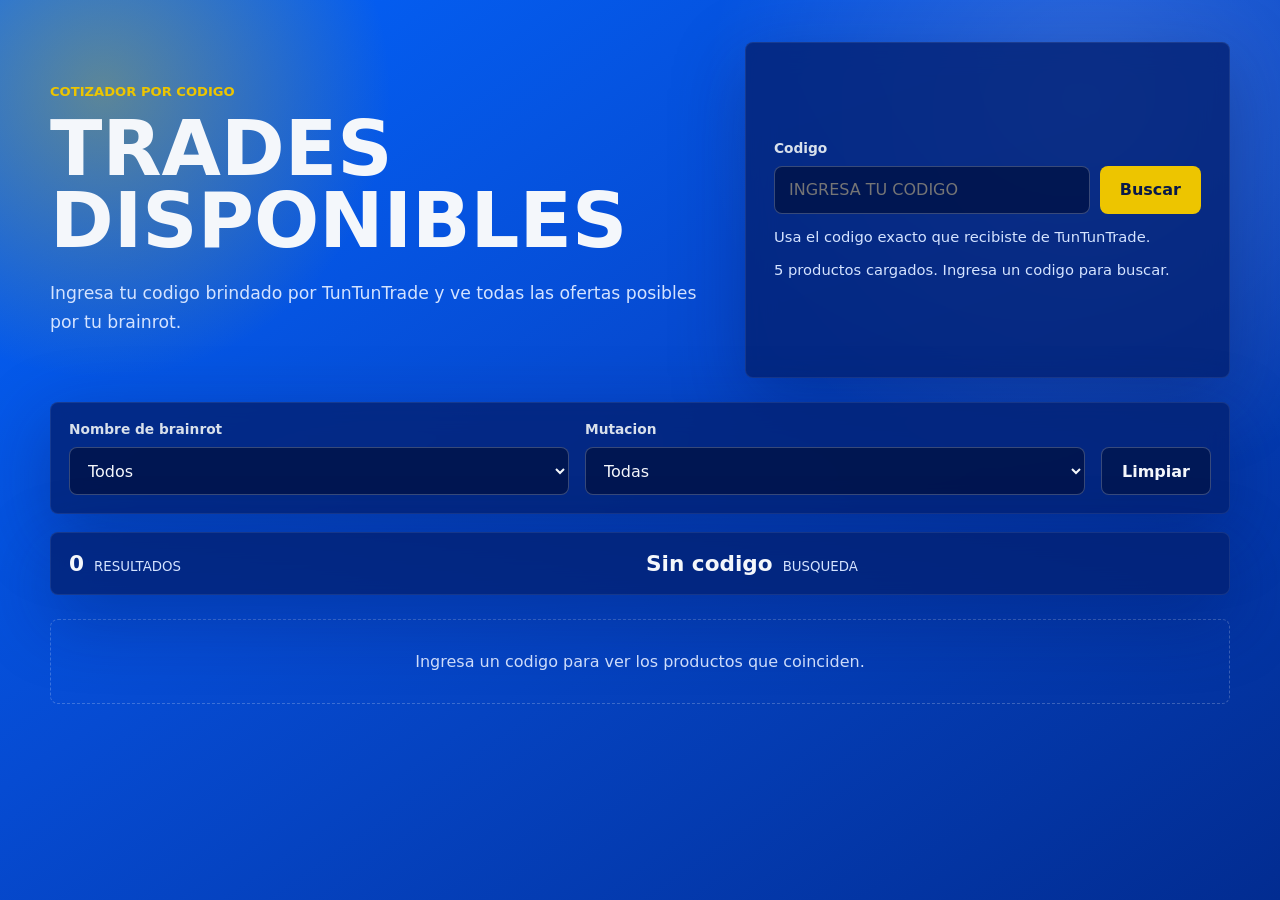
==== index.html @ e199c2d6 "Add files via upload" ====
<!doctype html>
<html lang="es">
  <head>
    <meta charset="utf-8">
    <meta name="viewport" content="width=device-width, initial-scale=1">
    <title>Cotizador Brainrot</title>
    <link rel="stylesheet" href="styles.css">
  </head>
  <body>
    <main class="page-shell">
      <section class="hero">
        <div class="hero-copy">
          <p class="eyebrow">Cotizador por codigo</p>
          <h1>TRADES DISPONIBLES</h1>
          <p class="intro">Ingresa tu codigo brindado por TunTunTrade y ve todas las ofertas posibles por tu brainrot.</p>
        </div>

        <form class="search-panel" id="searchForm">
          <label for="codeInput">Codigo</label>
          <div class="search-row">
            <input id="codeInput" name="code" type="text" maxlength="6" autocomplete="off" placeholder="Ingresa tu codigo" aria-describedby="codeHelp">
            <button type="submit">Buscar</button>
          </div>
          <p id="codeHelp">Usa el codigo exacto que recibiste de TunTunTrade.</p>
          <p class="status" id="statusMessage" role="status">Cargando productos...</p>
        </form>
      </section>

      <section class="filters" aria-label="Filtros de productos">
        <div class="field">
          <label for="brainrotFilter">Nombre de brainrot</label>
          <select id="brainrotFilter">
            <option value="">Todos</option>
          </select>
        </div>

        <div class="field">
          <label for="mutationFilter">Mutacion</label>
          <select id="mutationFilter">
            <option value="">Todas</option>
          </select>
        </div>

        <button class="secondary-button" id="clearButton" type="button">Limpiar</button>
      </section>

      <section class="summary-bar" aria-live="polite">
        <div>
          <span id="resultCount">0</span>
          <small>resultados</small>
        </div>
        <div>
          <span id="activeCode">Sin codigo</span>
          <small>busqueda</small>
        </div>
      </section>

      <section class="results-grid" id="resultsGrid" aria-label="Resultados"></section>

      <template id="productTemplate">
        <article class="product-card">
          <div class="image-wrap">
            <img alt="" loading="lazy">
            <span class="availability"></span>
          </div>
          <div class="card-body">
            <div>
              <h2></h2>
              <p class="mutation"></p>
            </div>
            <dl>
              <div>
                <dt>Dinero por segundo</dt>
                <dd class="income"></dd>
              </div>
            </dl>
          </div>
        </article>
      </template>
    </main>

    <script src="script.js"></script>
  </body>
</html>
---- styles.css ----
:root {
  color-scheme: dark;
  --bg: #0365fe;
  --panel: #052a7f;
  --panel-strong: #063ca8;
  --text: #f4f7fb;
  --muted: #d4e3ff;
  --line: rgba(255, 255, 255, 0.22);
  --accent: #edc500;
  --accent-strong: #ffd926;
  --warn: #ffd166;
  --shadow: 0 22px 70px rgba(0, 21, 92, 0.36);
}

* {
  box-sizing: border-box;
}

body {
  margin: 0;
  min-height: 100vh;
  font-family: Inter, ui-sans-serif, system-ui, -apple-system, BlinkMacSystemFont, "Segoe UI", sans-serif;
  background:
    radial-gradient(circle at 8% 10%, rgba(237, 197, 0, 0.38), transparent 18rem),
    radial-gradient(circle at 85% 12%, rgba(255, 255, 255, 0.18), transparent 24rem),
    linear-gradient(145deg, #0365fe 0%, #064bd2 44%, #022c91 100%);
  color: var(--text);
}

button,
input,
select {
  font: inherit;
}

.page-shell {
  width: min(1180px, calc(100% - 32px));
  margin: 0 auto;
  padding: 42px 0 56px;
}

.hero {
  display: grid;
  grid-template-columns: minmax(0, 1.1fr) minmax(320px, 0.8fr);
  gap: 28px;
  align-items: stretch;
}

.hero-copy {
  padding: 42px 0;
}

.eyebrow {
  margin: 0 0 14px;
  color: var(--accent);
  font-size: 0.82rem;
  font-weight: 800;
  text-transform: uppercase;
}

h1 {
  max-width: 780px;
  margin: 0;
  font-size: clamp(2.3rem, 6vw, 5.4rem);
  line-height: 0.94;
  letter-spacing: 0;
}

.intro {
  max-width: 650px;
  margin: 22px 0 0;
  color: var(--muted);
  font-size: 1.08rem;
  line-height: 1.65;
}

.search-panel,
.filters,
.summary-bar {
  border: 1px solid rgba(255, 255, 255, 0.08);
  background: rgba(3, 33, 116, 0.82);
  box-shadow: var(--shadow);
  backdrop-filter: blur(14px);
}

.search-panel {
  display: flex;
  flex-direction: column;
  justify-content: center;
  min-height: 320px;
  padding: 28px;
  border-radius: 8px;
}

label {
  display: block;
  margin-bottom: 10px;
  color: #d8e0eb;
  font-size: 0.86rem;
  font-weight: 750;
}

.search-row {
  display: grid;
  grid-template-columns: minmax(0, 1fr) auto;
  gap: 10px;
}

input,
select {
  width: 100%;
  min-height: 48px;
  border: 1px solid var(--line);
  border-radius: 8px;
  background: rgba(1, 20, 73, 0.84);
  color: var(--text);
  outline: none;
}

input {
  padding: 0 14px;
  text-transform: uppercase;
}

select {
  padding: 0 40px 0 14px;
}

input:focus,
select:focus {
  border-color: var(--accent);
  box-shadow: 0 0 0 4px rgba(237, 197, 0, 0.2);
}

button {
  min-height: 48px;
  border: 0;
  border-radius: 8px;
  padding: 0 20px;
  background: var(--accent);
  color: #08194a;
  font-weight: 850;
  cursor: pointer;
  transition: transform 160ms ease, background 160ms ease;
}

button:hover {
  background: var(--accent-strong);
  transform: translateY(-1px);
}

#codeHelp,
.status {
  margin: 12px 0 0;
  color: var(--muted);
  font-size: 0.92rem;
  line-height: 1.45;
}

.status.is-error {
  color: var(--warn);
}

.filters {
  display: grid;
  grid-template-columns: repeat(2, minmax(180px, 1fr)) auto;
  gap: 16px;
  align-items: end;
  margin-top: 24px;
  padding: 18px;
  border-radius: 8px;
}

.secondary-button {
  border: 1px solid var(--line);
  background: rgba(1, 20, 73, 0.72);
  color: var(--text);
}

.secondary-button:hover {
  background: rgba(237, 197, 0, 0.18);
}

.summary-bar {
  display: grid;
  grid-template-columns: repeat(2, minmax(0, 1fr));
  gap: 12px;
  margin-top: 18px;
  padding: 18px;
  border-radius: 8px;
}

.summary-bar div {
  display: flex;
  align-items: baseline;
  gap: 10px;
}

.summary-bar span {
  font-size: 1.35rem;
  font-weight: 850;
}

.summary-bar small {
  color: var(--muted);
  text-transform: uppercase;
}

.results-grid {
  display: grid;
  grid-template-columns: repeat(auto-fill, minmax(240px, 1fr));
  gap: 18px;
  margin-top: 24px;
}

.product-card {
  overflow: hidden;
  border: 1px solid rgba(255, 255, 255, 0.08);
  border-radius: 8px;
  background: rgba(3, 31, 108, 0.94);
  box-shadow: 0 14px 36px rgba(0, 0, 0, 0.24);
}

.image-wrap {
  position: relative;
  aspect-ratio: 4 / 3;
  background: var(--panel-strong);
}

.image-wrap img {
  width: 100%;
  height: 100%;
  display: block;
  object-fit: cover;
}

.image-wrap.has-image-error::before {
  content: "Imagen no disponible";
  position: absolute;
  inset: 0;
  display: grid;
  place-items: center;
  padding: 18px;
  color: var(--muted);
  text-align: center;
}

.availability {
  position: absolute;
  top: 10px;
  right: 10px;
  max-width: calc(100% - 20px);
  padding: 7px 10px;
  border-radius: 999px;
  background: rgba(237, 197, 0, 0.95);
  color: #08194a;
  font-size: 0.76rem;
  font-weight: 800;
}

.card-body {
  padding: 16px;
}

.card-body h2 {
  margin: 0;
  font-size: 1.05rem;
  line-height: 1.25;
}

.mutation {
  margin: 6px 0 0;
  color: var(--accent);
  font-weight: 800;
}

dl {
  display: grid;
  grid-template-columns: repeat(2, minmax(0, 1fr));
  gap: 12px;
  margin: 16px 0 0;
}

dt {
  color: var(--muted);
  font-size: 0.75rem;
}

dd {
  margin: 4px 0 0;
  font-weight: 850;
}

.empty-state {
  grid-column: 1 / -1;
  padding: 32px;
  border: 1px dashed var(--line);
  border-radius: 8px;
  color: var(--muted);
  text-align: center;
}

@media (max-width: 760px) {
  .page-shell {
    width: min(100% - 24px, 1180px);
    padding-top: 22px;
  }

  .hero,
  .filters {
    grid-template-columns: 1fr;
  }

  .hero-copy {
    padding: 18px 0 2px;
  }

  .search-panel {
    min-height: 0;
  }

  .search-row {
    grid-template-columns: 1fr;
  }

  .summary-bar {
    grid-template-columns: 1fr;
  }
}
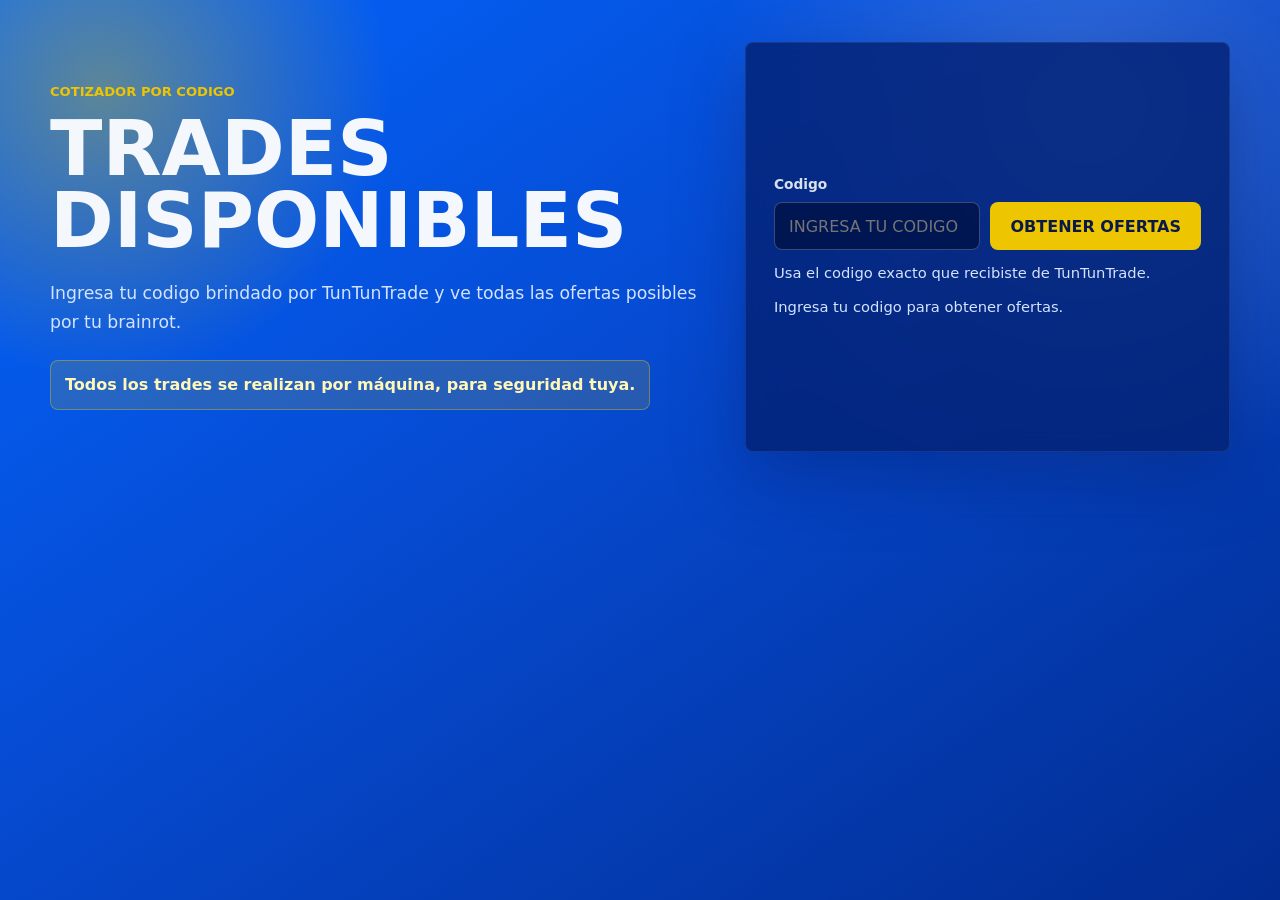
==== commit 79c715de: "Actualizacion de cambios 1 Actualizar animacion" ====
--- a/index.html
+++ b/index.html
@@ -8,54 +8,94 @@
   </head>
   <body>
     <main class="page-shell">
-      <section class="hero">
+      <section class="hero view view-entry is-active" id="entryView">
         <div class="hero-copy">
           <p class="eyebrow">Cotizador por codigo</p>
           <h1>TRADES DISPONIBLES</h1>
           <p class="intro">Ingresa tu codigo brindado por TunTunTrade y ve todas las ofertas posibles por tu brainrot.</p>
+          <p class="security-copy">Todos los trades se realizan por m&aacute;quina, para seguridad tuya.</p>
         </div>
 
         <form class="search-panel" id="searchForm">
           <label for="codeInput">Codigo</label>
           <div class="search-row">
             <input id="codeInput" name="code" type="text" maxlength="6" autocomplete="off" placeholder="Ingresa tu codigo" aria-describedby="codeHelp">
-            <button type="submit">Buscar</button>
+            <button type="submit">Obtener ofertas</button>
           </div>
           <p id="codeHelp">Usa el codigo exacto que recibiste de TunTunTrade.</p>
           <p class="status" id="statusMessage" role="status">Cargando productos...</p>
         </form>
       </section>
 
-      <section class="filters" aria-label="Filtros de productos">
-        <div class="field">
-          <label for="brainrotFilter">Nombre de brainrot</label>
-          <select id="brainrotFilter">
-            <option value="">Todos</option>
-          </select>
+      <section class="loading-view view" id="loadingView" aria-live="polite">
+        <div class="loader-stage" aria-hidden="true">
+          <div class="orbit orbit-a">
+            <img src="assets/tralalero.webp" alt="">
+          </div>
+          <div class="orbit orbit-b">
+            <img src="assets/orbit-guard.webp" alt="">
+          </div>
+          <div class="orbit orbit-c">
+            <img src="assets/unclito-samito.webp" alt="">
+          </div>
+          <div class="orbit orbit-d">
+            <img src="assets/burguro-fryuro.webp" alt="">
+          </div>
+          <div class="orbit orbit-e">
+            <img src="assets/capitano-moby.webp" alt="">
+          </div>
+          <div class="orbit orbit-f">
+            <img src="assets/garama.webp" alt="">
+          </div>
+          <img class="loader-hero" src="assets/personajehd.png" alt="">
         </div>
-
-        <div class="field">
-          <label for="mutationFilter">Mutacion</label>
-          <select id="mutationFilter">
-            <option value="">Todas</option>
-          </select>
-        </div>
-
-        <button class="secondary-button" id="clearButton" type="button">Limpiar</button>
-      </section>
-
-      <section class="summary-bar" aria-live="polite">
-        <div>
-          <span id="resultCount">0</span>
-          <small>resultados</small>
-        </div>
-        <div>
-          <span id="activeCode">Sin codigo</span>
-          <small>busqueda</small>
+        <div class="loading-copy">
+          <p class="loading-line line-one">Cargando ofertas para tu codigo</p>
+          <p class="loading-line line-two">Trades 100% por m&aacute;quina</p>
+          <p class="loading-line line-three">Seguridad y confianza</p>
         </div>
       </section>
 
-      <section class="results-grid" id="resultsGrid" aria-label="Resultados"></section>
+      <section class="view results-view" id="resultsView">
+        <div class="results-header">
+          <div>
+            <p class="eyebrow">Ofertas encontradas</p>
+            <h2>TRADES DISPONIBLES</h2>
+          </div>
+          <button class="secondary-button" id="newCodeButton" type="button">Poner otro codigo</button>
+        </div>
+
+        <section class="filters" aria-label="Filtros de productos">
+          <div class="field">
+            <label for="brainrotFilter">Nombre de brainrot</label>
+            <select id="brainrotFilter">
+              <option value="">Todos</option>
+            </select>
+          </div>
+
+          <div class="field">
+            <label for="mutationFilter">Mutacion</label>
+            <select id="mutationFilter">
+              <option value="">Todas</option>
+            </select>
+          </div>
+
+          <button class="secondary-button" id="clearButton" type="button">Limpiar</button>
+        </section>
+
+        <section class="summary-bar" aria-live="polite">
+          <div>
+            <span id="resultCount">0</span>
+            <small>resultados</small>
+          </div>
+          <div>
+            <span id="activeCode">Sin codigo</span>
+            <small>busqueda</small>
+          </div>
+        </section>
+
+        <section class="results-grid" id="resultsGrid" aria-label="Resultados"></section>
+      </section>
 
       <template id="productTemplate">
         <article class="product-card">
--- a/styles.css
+++ b/styles.css
@@ -39,11 +39,22 @@
   padding: 42px 0 56px;
 }
 
+.view {
+  display: none;
+}
+
+.view.is-active {
+  display: block;
+}
+
 .hero {
-  display: grid;
   grid-template-columns: minmax(0, 1.1fr) minmax(320px, 0.8fr);
   gap: 28px;
   align-items: stretch;
+}
+
+.hero.is-active {
+  display: grid;
 }
 
 .hero-copy {
@@ -72,6 +83,19 @@
   color: var(--muted);
   font-size: 1.08rem;
   line-height: 1.65;
+}
+
+.security-copy {
+  display: inline-flex;
+  max-width: 640px;
+  margin: 24px 0 0;
+  padding: 12px 14px;
+  border: 1px solid rgba(237, 197, 0, 0.38);
+  border-radius: 8px;
+  background: rgba(237, 197, 0, 0.14);
+  color: #fff6b8;
+  font-weight: 800;
+  line-height: 1.45;
 }
 
 .search-panel,
@@ -140,6 +164,7 @@
   background: var(--accent);
   color: #08194a;
   font-weight: 850;
+  text-transform: uppercase;
   cursor: pointer;
   transition: transform 160ms ease, background 160ms ease;
 }
@@ -169,6 +194,123 @@
   margin-top: 24px;
   padding: 18px;
   border-radius: 8px;
+}
+
+.results-header {
+  display: flex;
+  justify-content: space-between;
+  gap: 18px;
+  align-items: center;
+  margin-bottom: 22px;
+}
+
+.results-header h2 {
+  margin: 0;
+  font-size: clamp(2rem, 5vw, 4rem);
+  line-height: 0.95;
+  letter-spacing: 0;
+}
+
+.loading-view.is-active {
+  display: grid;
+}
+
+.loading-view {
+  min-height: calc(100vh - 98px);
+  place-items: center;
+  gap: 26px;
+  text-align: center;
+}
+
+.loader-stage {
+  position: relative;
+  width: min(74vw, 520px);
+  aspect-ratio: 1;
+}
+
+.loader-stage::before {
+  content: "";
+  position: absolute;
+  inset: 13%;
+  border: 2px solid rgba(237, 197, 0, 0.25);
+  border-radius: 50%;
+  box-shadow: inset 0 0 50px rgba(255, 255, 255, 0.08), 0 0 70px rgba(237, 197, 0, 0.22);
+}
+
+.loader-hero {
+  position: absolute;
+  z-index: 5;
+  left: 50%;
+  bottom: 2%;
+  width: 48%;
+  max-height: 82%;
+  object-fit: contain;
+  transform: translateX(-50%);
+  filter: drop-shadow(0 28px 36px rgba(0, 20, 80, 0.48));
+  animation: heroPulse 1300ms ease-in-out infinite;
+}
+
+.orbit {
+  position: absolute;
+  z-index: 3;
+  inset: 0;
+  display: grid;
+  place-items: center;
+  animation: orbitSpin 3000ms linear infinite;
+}
+
+.orbit img {
+  width: clamp(58px, 14vw, 112px);
+  height: clamp(58px, 14vw, 112px);
+  object-fit: contain;
+  transform: translateX(178px);
+  filter: drop-shadow(0 14px 20px rgba(0, 15, 70, 0.45));
+}
+
+.orbit-b {
+  animation-delay: -500ms;
+}
+
+.orbit-c {
+  animation-delay: -1000ms;
+}
+
+.orbit-d {
+  animation-delay: -1500ms;
+}
+
+.orbit-e {
+  animation-delay: -2000ms;
+}
+
+.orbit-f {
+  animation-delay: -2500ms;
+}
+
+.loading-copy {
+  display: grid;
+  gap: 8px;
+  width: min(640px, 100%);
+}
+
+.loading-line {
+  margin: 0;
+  color: var(--text);
+  font-size: clamp(1.2rem, 4vw, 2rem);
+  font-weight: 900;
+  opacity: 0;
+  transform: translateY(10px);
+  animation: lineFade 3000ms ease forwards;
+}
+
+.line-two {
+  color: #fff2a8;
+  animation-delay: 550ms;
+}
+
+.line-three {
+  color: #dce8ff;
+  animation-delay: 1100ms;
 }
 
 .secondary-button {
@@ -306,11 +448,14 @@
     padding-top: 22px;
   }
 
-  .hero,
   .filters {
     grid-template-columns: 1fr;
   }
 
+  .hero.is-active {
+    grid-template-columns: 1fr;
+  }
+
   .hero-copy {
     padding: 18px 0 2px;
   }
@@ -326,4 +471,52 @@
   .summary-bar {
     grid-template-columns: 1fr;
   }
-}
+
+  .results-header {
+    align-items: stretch;
+    flex-direction: column;
+  }
+
+  .orbit img {
+    transform: translateX(38vw);
+  }
+}
+
+@keyframes orbitSpin {
+  from {
+    transform: rotate(0deg);
+  }
+
+  to {
+    transform: rotate(360deg);
+  }
+}
+
+@keyframes heroPulse {
+  0%,
+  100% {
+    transform: translateX(-50%) scale(1);
+  }
+
+  50% {
+    transform: translateX(-50%) scale(1.035);
+  }
+}
+
+@keyframes lineFade {
+  0% {
+    opacity: 0;
+    transform: translateY(12px);
+  }
+
+  18%,
+  82% {
+    opacity: 1;
+    transform: translateY(0);
+  }
+
+  100% {
+    opacity: 0.82;
+    transform: translateY(0);
+  }
+}
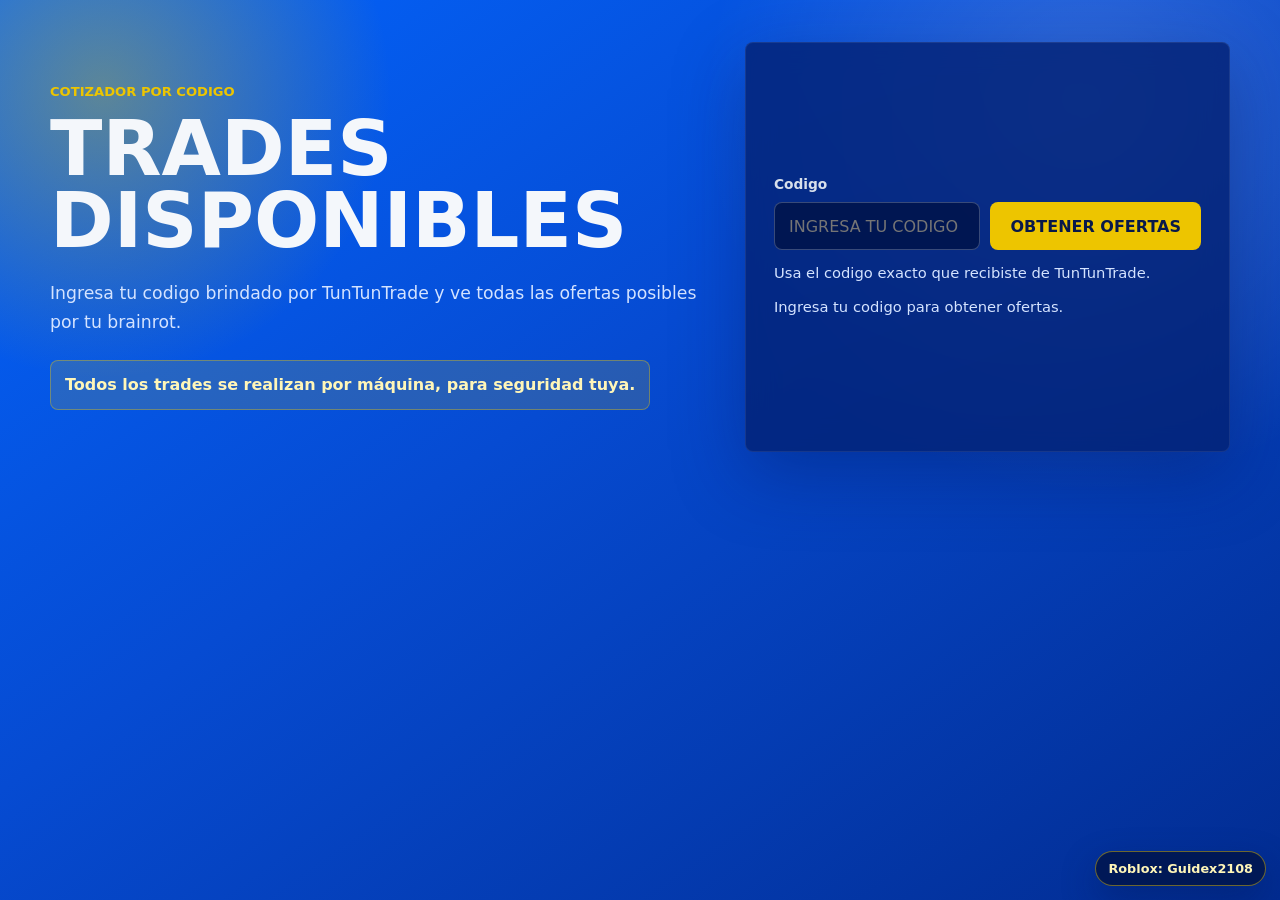
==== commit c922d19c: "Actualizacion 9.1.2 Encabezado Maquina" ====
--- a/index.html
+++ b/index.html
@@ -4,9 +4,13 @@
     <meta charset="utf-8">
     <meta name="viewport" content="width=device-width, initial-scale=1">
     <title>Cotizador Brainrot</title>
+    <script>
+      document.write('<base href="' + (location.hostname.endsWith('github.io') ? '/tuntuntrade/' : '/') + '">');
+    </script>
     <link rel="stylesheet" href="styles.css">
   </head>
   <body>
+    <div class="roblox-badge" aria-label="Usuario de Roblox">Roblox: <strong>Guidex2108</strong></div>
     <main class="page-shell">
       <section class="hero view view-entry is-active" id="entryView">
         <div class="hero-copy">
@@ -19,7 +23,7 @@
         <form class="search-panel" id="searchForm">
           <label for="codeInput">Codigo</label>
           <div class="search-row">
-            <input id="codeInput" name="code" type="text" maxlength="6" autocomplete="off" placeholder="Ingresa tu codigo" aria-describedby="codeHelp">
+            <input id="codeInput" name="code" type="text" maxlength="8" autocomplete="off" placeholder="Ingresa tu codigo" aria-describedby="codeHelp">
             <button type="submit">Obtener ofertas</button>
           </div>
           <p id="codeHelp">Usa el codigo exacto que recibiste de TunTunTrade.</p>
@@ -57,11 +61,17 @@
       </section>
 
       <section class="view results-view" id="resultsView">
-        <div class="results-header">
-          <div>
-            <p class="eyebrow">Ofertas encontradas</p>
-            <h2>TRADES DISPONIBLES</h2>
+        <div class="personal-header">
+          <div class="personal-copy">
+            <p class="eyebrow">Catalogo personalizado</p>
+            <h2 id="welcomeTitle">Bienvenido Anonimo, este es tu catalogo unico.</h2>
+            <p id="welcomeMessage">Elige el brainrot que mas te gusta y mandame tu user como mensaje en TikTok para que podamos hacer el trade por maquina.</p>
+            <p class="catalog-note">Este catalogo es unico para el/los brainrot(s) que ofreciste. Si tienes otro brainrot que quieres tradear, solicita un catalogo nuevo.</p>
           </div>
+          <img class="personal-image" src="assets/personajeconmaquina.png" alt="">
+        </div>
+
+        <div class="results-actions">
           <button class="secondary-button" id="newCodeButton" type="button">Poner otro codigo</button>
         </div>
 
--- a/styles.css
+++ b/styles.css
@@ -27,6 +27,23 @@
   color: var(--text);
 }
 
+.roblox-badge {
+  position: fixed;
+  z-index: 30;
+  right: 14px;
+  bottom: 14px;
+  max-width: calc(100vw - 28px);
+  padding: 9px 12px;
+  border: 1px solid rgba(237, 197, 0, 0.46);
+  border-radius: 999px;
+  background: rgba(1, 20, 73, 0.82);
+  box-shadow: 0 14px 34px rgba(0, 20, 80, 0.34);
+  color: #fff6b8;
+  font-size: 0.8rem;
+  font-weight: 800;
+  backdrop-filter: blur(10px);
+}
+
 button,
 input,
 select {
@@ -196,19 +213,67 @@
   border-radius: 8px;
 }
 
-.results-header {
-  display: flex;
-  justify-content: space-between;
-  gap: 18px;
+.personal-header {
+  display: grid;
+  grid-template-columns: minmax(0, 1fr) minmax(220px, 30%);
+  gap: 24px;
   align-items: center;
   margin-bottom: 22px;
-}
-
-.results-header h2 {
+  overflow: hidden;
+  border: 1px solid rgba(255, 255, 255, 0.1);
+  border-radius: 8px;
+  background: rgba(3, 33, 116, 0.78);
+  box-shadow: var(--shadow);
+  backdrop-filter: blur(14px);
+}
+
+.personal-copy {
+  padding: 26px;
+}
+
+.personal-header h2 {
   margin: 0;
-  font-size: clamp(2rem, 5vw, 4rem);
-  line-height: 0.95;
+  font-size: clamp(1.65rem, 4vw, 3.6rem);
+  line-height: 1;
   letter-spacing: 0;
+}
+
+.personal-header p {
+  max-width: 760px;
+}
+
+.personal-header .personal-copy > p:not(.eyebrow) {
+  margin: 16px 0 0;
+  color: var(--muted);
+  font-size: 1rem;
+  line-height: 1.55;
+}
+
+.catalog-note {
+  padding-top: 12px;
+  border-top: 1px solid rgba(255, 255, 255, 0.14);
+  font-size: 0.9rem !important;
+}
+
+.personal-image {
+  width: 100%;
+  height: auto;
+  max-height: 360px;
+  align-self: end;
+  display: block;
+  object-fit: contain;
+  object-position: right center;
+  padding: 16px 16px 0 0;
+}
+
+.results-actions {
+  display: flex;
+  justify-content: flex-end;
+  margin-bottom: 22px;
+}
+
+.results-actions .secondary-button {
+  min-width: min(100%, 260px);
 }
 
 .loading-view.is-active {
@@ -416,6 +481,76 @@
   font-weight: 800;
 }
 
+.mutation-cursed {
+  color: #ff1f2d;
+  text-shadow: 0 0 10px rgba(255, 31, 45, 0.72);
+  animation: cursedPulse 850ms steps(2, end) infinite;
+}
+
+.mutation-divine {
+  color: #fff7a8;
+  text-shadow: 0 0 8px rgba(255, 255, 255, 0.9), 0 0 18px rgba(237, 197, 0, 0.9);
+  animation: divineGlow 1800ms ease-in-out infinite;
+}
+
+.mutation-rainbow {
+  color: #ff3b3b;
+  animation: rainbowShift 2200ms linear infinite;
+}
+
+.mutation-normal {
+  color: #d8dce5;
+}
+
+.mutation-oro {
+  color: #edc500;
+  text-shadow: 0 0 12px rgba(237, 197, 0, 0.44);
+  animation: goldShift 1500ms ease-in-out infinite;
+}
+
+.mutation-diamante {
+  color: #67d8ff;
+  text-shadow: 0 0 12px rgba(103, 216, 255, 0.72);
+  animation: diamondShift 1600ms ease-in-out infinite;
+}
+
+.mutation-yin-yang {
+  color: #ffffff;
+  text-shadow: 1px 0 0 #050505, -1px 0 0 #050505, 0 0 10px rgba(255, 255, 255, 0.54);
+  animation: yinYangShift 1800ms steps(2, end) infinite;
+}
+
+.mutation-radioactive {
+  color: #b7ff00;
+  text-shadow: 0 0 8px rgba(183, 255, 0, 0.9), 0 0 18px rgba(73, 255, 0, 0.68);
+  animation: radioactivePulse 900ms steps(2, end) infinite;
+}
+
+.mutation-galaxy {
+  color: #d8a8ff;
+  text-shadow: 0 0 8px rgba(216, 168, 255, 0.82), 0 0 18px rgba(72, 110, 255, 0.72);
+  animation: galaxyPulse 1600ms ease-in-out infinite;
+}
+
+.mutation-lava {
+  color: #ff7a00;
+  text-shadow: 0 0 8px rgba(255, 122, 0, 0.88), 0 0 18px rgba(255, 39, 0, 0.7);
+  animation: lavaPulse 820ms steps(2, end) infinite;
+}
+
+.mutation-candy {
+  color: #ff7adf;
+  animation: candyShift 1500ms ease-in-out infinite;
+}
+
+.mutation-bloodrot {
+  color: #8f0014;
+}
+
+.mutation-default {
+  color: var(--accent);
+}
+
 dl {
   display: grid;
   grid-template-columns: repeat(2, minmax(0, 1fr));
@@ -472,7 +607,20 @@
     grid-template-columns: 1fr;
   }
 
-  .results-header {
+  .personal-header {
+    grid-template-columns: 1fr;
+  }
+
+  .personal-copy {
+    padding: 20px;
+  }
+
+  .personal-image {
+    min-height: 240px;
+    max-height: 340px;
+  }
+
+  .results-actions {
     align-items: stretch;
     flex-direction: column;
   }
@@ -520,3 +668,146 @@
     transform: translateY(0);
   }
 }
+
+@keyframes cursedPulse {
+  0%,
+  100% {
+    color: #ff1f2d;
+    text-shadow: 0 0 6px rgba(255, 31, 45, 0.62);
+  }
+
+  50% {
+    color: #8f0014;
+    text-shadow: 0 0 16px rgba(255, 31, 45, 0.95);
+  }
+}
+
+@keyframes divineGlow {
+  0%,
+  100% {
+    color: #ffffff;
+    text-shadow: 0 0 7px rgba(255, 255, 255, 0.8), 0 0 16px rgba(237, 197, 0, 0.74);
+  }
+
+  50% {
+    color: #fff2a0;
+    text-shadow: 0 0 12px rgba(255, 255, 255, 1), 0 0 28px rgba(237, 197, 0, 1);
+  }
+}
+
+@keyframes rainbowShift {
+  0% {
+    color: #ff2d55;
+  }
+
+  16% {
+    color: #ff9500;
+  }
+
+  32% {
+    color: #ffeb3b;
+  }
+
+  48% {
+    color: #34c759;
+  }
+
+  64% {
+    color: #00c7ff;
+  }
+
+  80% {
+    color: #5856d6;
+  }
+
+  100% {
+    color: #ff2d55;
+  }
+}
+
+@keyframes goldShift {
+  0%,
+  100% {
+    color: #edc500;
+  }
+
+  50% {
+    color: #ffe973;
+  }
+}
+
+@keyframes diamondShift {
+  0%,
+  100% {
+    color: #44bfff;
+    text-shadow: 0 0 10px rgba(68, 191, 255, 0.66);
+  }
+
+  50% {
+    color: #b7f4ff;
+    text-shadow: 0 0 20px rgba(183, 244, 255, 0.92);
+  }
+}
+
+@keyframes yinYangShift {
+  0%,
+  100% {
+    color: #ffffff;
+    text-shadow: 1px 0 0 #050505, -1px 0 0 #050505, 0 0 12px rgba(255, 255, 255, 0.65);
+  }
+
+  50% {
+    color: #101010;
+    text-shadow: 1px 0 0 #ffffff, -1px 0 0 #ffffff, 0 0 12px rgba(255, 255, 255, 0.5);
+  }
+}
+
+@keyframes radioactivePulse {
+  0%,
+  100% {
+    color: #b7ff00;
+    text-shadow: 0 0 7px rgba(183, 255, 0, 0.78), 0 0 17px rgba(73, 255, 0, 0.64);
+  }
+
+  50% {
+    color: #57ff00;
+    text-shadow: 0 0 13px rgba(183, 255, 0, 1), 0 0 26px rgba(73, 255, 0, 0.92);
+  }
+}
+
+@keyframes galaxyPulse {
+  0%,
+  100% {
+    color: #d8a8ff;
+    text-shadow: 0 0 8px rgba(216, 168, 255, 0.78), 0 0 18px rgba(72, 110, 255, 0.68);
+  }
+
+  50% {
+    color: #7dd3ff;
+    text-shadow: 0 0 12px rgba(125, 211, 255, 0.95), 0 0 26px rgba(189, 67, 255, 0.9);
+  }
+}
+
+@keyframes lavaPulse {
+  0%,
+  100% {
+    color: #ff7a00;
+    text-shadow: 0 0 8px rgba(255, 122, 0, 0.82), 0 0 18px rgba(255, 39, 0, 0.62);
+  }
+
+  50% {
+    color: #ff2d00;
+    text-shadow: 0 0 13px rgba(255, 122, 0, 1), 0 0 28px rgba(255, 39, 0, 0.95);
+  }
+}
+
+@keyframes candyShift {
+  0%,
+  100% {
+    color: #ff7adf;
+  }
+
+  50% {
+    color: #ffb3ea;
+  }
+}
